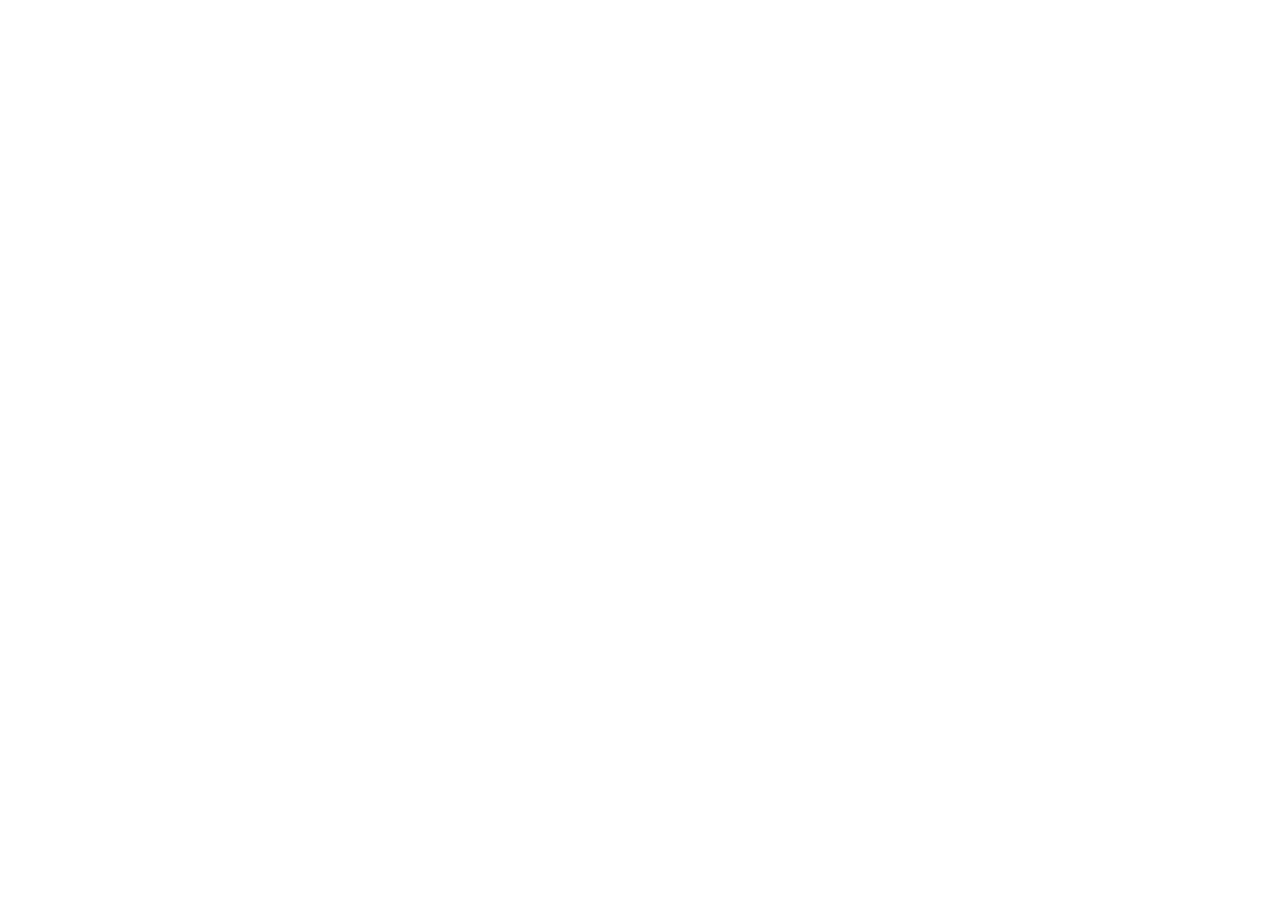
==== public/index.html @ 86432f72 "feat: keep only Original PTY and Live screen, show terminal bottombar only on mobile/tablet" ====
<!DOCTYPE html>
<html lang="uz">
<head>
  <meta charset="UTF-8">
  <meta name="viewport" content="width=device-width, initial-scale=1.0, maximum-scale=1.0, user-scalable=no, viewport-fit=cover">
  <title>MONITOR</title>
  <link rel="icon" type="image/svg+xml" href="./favicon.svg">
  <link rel="apple-touch-icon" href="./favicon.svg">
  <link rel="stylesheet" href="./style.css?v=3.8">
  <link rel="stylesheet" href="./xterm.css">
  <link rel="preconnect" href="https://fonts.googleapis.com">
  <link rel="preconnect" href="https://fonts.gstatic.com" crossorigin>
  <link href="https://fonts.googleapis.com/css2?family=Inter:wght@400;500;600;700&family=JetBrains+Mono:wght@400;500;600;700&display=swap" rel="stylesheet">
  <script src="./video-rtc.js"></script>
  <script src="./xterm.js"></script>
  <script src="./xterm-addon-fit.js"></script>
</head>
<body>

  <!-- 0. SPLASH SCREEN -->
  <div id="splash-view" class="view">
    <div class="splash-container">
      <div class="splash-logo-wrapper">
        <svg xmlns="http://www.w3.org/2000/svg" viewBox="0 0 100 100" class="app-logo splash-logo">
          <circle cx="50" cy="50" r="50" fill="black" />
          <g fill="white">
            <rect x="22" y="26" width="56" height="36" rx="3" ry="3" />
            <rect x="46" y="62" width="8" height="8" />
            <rect x="36" y="70" width="28" height="4" rx="1.5" ry="1.5" />
            <rect x="25" y="29" width="50" height="30" fill="black" rx="1" ry="1" />
          </g>
        </svg>
      </div>
      <h1 class="splash-title">MONITOR</h1>
      <div class="splash-loader">
        <div class="splash-bar"></div>
      </div>
    </div>
  </div>

  <!-- 1. LOGIN -->
  <div id="login-view" class="view hidden">
    <div class="login-container">
      <!-- MONITOR LOGO -->
      <div class="logo-wrapper">
        <svg xmlns="http://www.w3.org/2000/svg" viewBox="0 0 100 100" class="app-logo">
          <circle cx="50" cy="50" r="50" fill="black" />
          <g fill="white">
            <rect x="22" y="26" width="56" height="36" rx="3" ry="3" />
            <rect x="46" y="62" width="8" height="8" />
            <rect x="36" y="70" width="28" height="4" rx="1.5" ry="1.5" />
            <rect x="25" y="29" width="50" height="30" fill="black" rx="1" ry="1" />
          </g>
        </svg>
      </div>

      <div class="card">
        <div class="header">
          <h1>MONITOR</h1>
          <p>Xavfsiz jonli ekran oqimi</p>
        </div>

        <form id="login-form">
          <div id="login-error" class="error-msg hidden"></div>

          <div class="field">
            <input type="text" id="username" placeholder="Foydalanuvchi" required autocomplete="username" autocapitalize="none" autocorrect="off">
          </div>

          <div class="field">
            <input type="password" id="password" placeholder="Parol" required autocomplete="current-password">
          </div>

          <button type="submit" id="submit-btn" class="btn">Kirish</button>
        </form>
      </div>
    </div>
  </div>

  <!-- 2. WELCOME / MODE SELECTION MENU -->
  <div id="welcome-view" class="view hidden">
    <div class="welcome-container">
      <div class="logo-wrapper">
        <svg xmlns="http://www.w3.org/2000/svg" viewBox="0 0 100 100" class="app-logo">
          <circle cx="50" cy="50" r="50" fill="black" />
          <g fill="white">
            <rect x="22" y="26" width="56" height="36" rx="3" ry="3" />
            <rect x="46" y="62" width="8" height="8" />
            <rect x="36" y="70" width="28" height="4" rx="1.5" ry="1.5" />
            <rect x="25" y="29" width="50" height="30" fill="black" rx="1" ry="1" />
          </g>
        </svg>
      </div>

      <div class="welcome-card">
        <div class="welcome-header">
          <div class="welcome-badge">
            <span class="pulse-dot"></span>
            <span>TIZIM TAYYOR</span>
          </div>
          <h1 id="welcome-user">MONITOR</h1>
          <p>Ish rejimini tanlang</p>
          <div id="net-tip" class="net-tip hidden">
            <svg viewBox="0 0 24 24" width="14" height="14" fill="none" stroke="currentColor" stroke-width="2" style="flex-shrink:0"><path d="M5 12.55a11 11 0 0 1 14.08 0"></path><path d="M1.42 9a16 16 0 0 1 21.16 0"></path><path d="M8.53 16.11a6 6 0 0 1 6.95 0"></path><line x1="12" y1="20" x2="12.01" y2="20"></line></svg>
            <span>Wi-Fi tarmog‘idasizmi? 0ms maksimal tezlik: <a id="local-wifi-link" href="#" target="_blank">Lokal Wi-Fi ga o‘tish</a></span>
          </div>
        </div>

        <div class="mode-grid">
          <!-- REJIM 1: JONLI EKRAN -->
          <div id="mode-screen-btn" class="mode-card">
            <div class="mode-icon">
              <svg viewBox="0 0 24 24" width="24" height="24" fill="none" stroke="currentColor" stroke-width="2" stroke-linecap="round" stroke-linejoin="round">
                <rect x="2" y="3" width="20" height="14" rx="2"></rect>
                <line x1="8" y1="21" x2="16" y2="21"></line>
                <line x1="12" y1="17" x2="12" y2="21"></line>
              </svg>
            </div>
            <div class="mode-info">
              <h3>Jonli Ekran (Monitor)</h3>
              <p>Real-time WebRTC video, 2 tomonlama audio va mikrofon</p>
            </div>
            <div class="mode-arrow">
              <svg viewBox="0 0 24 24" width="18" height="18" fill="none" stroke="currentColor" stroke-width="2" stroke-linecap="round" stroke-linejoin="round">
                <polyline points="9 18 15 12 9 6"></polyline>
              </svg>
            </div>
          </div>

          <!-- REJIM 2: ORIGINAL INTERAKTIV TERMINAL -->
          <div id="mode-pty-btn" class="mode-card">
            <div class="mode-icon">
              <svg viewBox="0 0 24 24" width="24" height="24" fill="none" stroke="currentColor" stroke-width="2" stroke-linecap="round" stroke-linejoin="round">
                <polyline points="4 17 10 11 4 5"></polyline>
                <line x1="12" y1="19" x2="20" y2="19"></line>
              </svg>
            </div>
            <div class="mode-info">
              <h3>Shell Terminal (Original)</h3>
              <p>Haqiqiy 1:1 interaktiv PTY terminal (fish, sudo, htop, vim)</p>
            </div>
            <div class="mode-arrow">
              <svg viewBox="0 0 24 24" width="18" height="18" fill="none" stroke="currentColor" stroke-width="2" stroke-linecap="round" stroke-linejoin="round">
                <polyline points="9 18 15 12 9 6"></polyline>
              </svg>
            </div>
          </div>
        </div>

        <button type="button" id="logout-btn" class="logout-link">
          <svg viewBox="0 0 24 24" width="16" height="16" fill="none" stroke="currentColor" stroke-width="2" stroke-linecap="round" stroke-linejoin="round">
            <path d="M9 21H5a2 2 0 0 1-2-2V5a2 2 0 0 1 2-2h4"></path>
            <polyline points="16 17 21 12 16 7"></polyline>
            <line x1="21" y1="12" x2="9" y2="12"></line>
          </svg>
          Tizimdan chiqish
        </button>
      </div>
    </div>
  </div>

  <!-- 3. TAYMER (10 SONIYA) VA PRE-WARM -->
  <div id="countdown-view" class="view hidden">
    <div class="countdown-box">
      <div id="countdown-num" class="timer-display">10</div>
      
      <div class="tip-card">
        <div class="tip-title">
          <svg viewBox="0 0 24 24" width="16" height="16" fill="none" stroke="currentColor" stroke-width="2" stroke-linecap="round" stroke-linejoin="round">
            <path d="M8 3H5a2 2 0 0 0-2 2v3m18 0V5a2 2 0 0 0-2-2h-3m0 18h3a2 2 0 0 0 2-2v-3M3 16v3a2 2 0 0 0 2 2h3"></path>
          </svg>
          <span>TO'LIQ EKRAN REJIMI</span>
        </div>
        <p class="tip-text">
          Hozir ekraningiz avtomatik <strong>to'liq ekran (fullscreen)</strong> bo'ladi.<br>
          Ekranga <strong>2 marta tez bossangiz</strong> fullscreen dan chiqasiz, yana <strong>2 marta tez bossangiz</strong> qayta kirasiz.
        </p>
      </div>

      <div class="bar-track">
        <div id="progress-bar" class="bar-fill"></div>
      </div>
    </div>
  </div>

  <!-- 4. SOF EKRAN -->
  <div id="screen-view" class="view hidden">
    <!-- 4.1 CHROYLI VISUAL SPLASH OVERLAY (ULANGUNCHA CHEKSIZ) -->
    <div id="screen-splash" class="screen-splash">
      <div class="splash-card">
        <!-- ANIMATED RADAR / PULSE SPINNER -->
        <div class="splash-animation">
          <div class="splash-ring ring-1"></div>
          <div class="splash-ring ring-2"></div>
          <div class="splash-ring ring-3"></div>
          <div class="splash-core">
            <svg viewBox="0 0 24 24" width="26" height="26" fill="none" stroke="currentColor" stroke-width="2" stroke-linecap="round" stroke-linejoin="round">
              <rect x="2" y="3" width="20" height="14" rx="2"></rect>
              <line x1="8" y1="21" x2="16" y2="21"></line>
              <line x1="12" y1="17" x2="12" y2="21"></line>
            </svg>
          </div>
        </div>

        <div class="splash-content">
          <div class="splash-badge">
            <span class="splash-dot"></span>
            <span id="splash-status-badge">ULANMOQDA</span>
          </div>
          <h2 class="splash-title">Jonli Ekran Ulanishi</h2>
          <p id="splash-desc" class="splash-desc">Kompyuter bilan xavfsiz apparat oqimi o‘rnatilmoqda...</p>

          <!-- JONLI BOSQICHLAR KO'RSATGICHI -->
          <div class="splash-steps">
            <div id="step-handshake" class="splash-step active">
              <span class="step-indicator"></span>
              <span>1. WebRTC xavfsiz kanali</span>
            </div>
            <div id="step-media" class="splash-step">
              <span class="step-indicator"></span>
              <span>2. Apparat H.264 & Audio</span>
            </div>
            <div id="step-live" class="splash-step">
              <span class="step-indicator"></span>
              <span>3. Jonli efir (0 ms kechikish)</span>
            </div>
          </div>
        </div>

        <!-- ORQAGA QAYTISH TUGMASI -->
        <button id="splash-cancel-btn" type="button" class="splash-cancel-btn">
          <svg viewBox="0 0 24 24" width="14" height="14" fill="none" stroke="currentColor" stroke-width="2">
            <line x1="18" y1="6" x2="6" y2="18"></line>
            <line x1="6" y1="6" x2="18" y2="18"></line>
          </svg>
          Bekor qilish
        </button>
      </div>
    </div>

    <video-rtc id="screen-video"></video-rtc>

    <!-- ZAMONAVIY FLOATING BOTTOM BAR -->
    <div id="screen-bottombar" class="screen-bottombar">
      <!-- 1. DASHBOARD / BOSH MENYU -->
      <button id="bar-dashboard-btn" class="bar-btn" type="button" title="Bosh menyu">
        <svg viewBox="0 0 24 24" width="20" height="20" fill="none" stroke="currentColor" stroke-width="2">
          <rect x="3" y="3" width="7" height="7" rx="1.5"></rect>
          <rect x="14" y="3" width="7" height="7" rx="1.5"></rect>
          <rect x="14" y="14" width="7" height="7" rx="1.5"></rect>
          <rect x="3" y="14" width="7" height="7" rx="1.5"></rect>
        </svg>
      </button>

      <!-- 2. PAUSE / PLAY -->
      <button id="bar-pause-btn" class="bar-btn" type="button" title="Pauza / Davom ettirish">
        <svg id="bar-icon-pause" viewBox="0 0 24 24" width="20" height="20" fill="currentColor">
          <rect x="6" y="4" width="4" height="16" rx="1"></rect>
          <rect x="14" y="4" width="4" height="16" rx="1"></rect>
        </svg>
        <svg id="bar-icon-play" class="hidden" viewBox="0 0 24 24" width="20" height="20" fill="currentColor">
          <polygon points="5 3 19 12 5 21 5 3"></polygon>
        </svg>
      </button>

      <!-- 3. OVOZ (SPEAKER / DINAMIK) -->
      <button id="bar-audio-btn" class="bar-btn" type="button" title="Kompyuter ovozi">
        <svg id="bar-icon-audio-on" class="hidden" viewBox="0 0 24 24" width="20" height="20" fill="none" stroke="currentColor" stroke-width="2">
          <polygon points="11 5 6 9 2 9 2 15 6 15 11 19 11 5"></polygon>
          <path d="M19.07 4.93a10 10 0 0 1 0 14.14M15.54 8.46a5 5 0 0 1 0 7.07"></path>
        </svg>
        <svg id="bar-icon-audio-off" viewBox="0 0 24 24" width="20" height="20" fill="none" stroke="currentColor" stroke-width="2">
          <polygon points="11 5 6 9 2 9 2 15 6 15 11 19 11 5"></polygon>
          <line x1="23" y1="9" x2="17" y2="15"></line>
          <line x1="17" y1="9" x2="23" y2="15"></line>
        </svg>
      </button>

      <!-- 4. GAPIRISH (MIC / TALKBACK) -->
      <button id="bar-mic-btn" class="bar-btn" type="button" title="Kompyuterga gapirish">
        <svg viewBox="0 0 24 24" width="20" height="20" fill="none" stroke="currentColor" stroke-width="2">
          <path d="M12 1a3 3 0 0 0-3 3v8a3 3 0 0 0 6 0V4a3 3 0 0 0-3-3z"></path>
          <path d="M19 10v2a7 7 0 0 1-14 0v-2"></path>
          <line x1="12" y1="19" x2="12" y2="23"></line>
          <line x1="8" y1="23" x2="16" y2="23"></line>
        </svg>
      </button>

      <!-- 5. SHELL TERMINAL -->
      <button id="bar-shell-btn" class="bar-btn" type="button" title="Shell Terminal">
        <svg viewBox="0 0 24 24" width="20" height="20" fill="none" stroke="currentColor" stroke-width="2">
          <polyline points="4 17 10 11 4 5"></polyline>
          <line x1="12" y1="19" x2="20" y2="19"></line>
        </svg>
      </button>

      <!-- 6. TO'LIQ EKRAN (FULLSCREEN) -->
      <button id="bar-fullscreen-btn" class="bar-btn" type="button" title="To'liq ekran">
        <svg viewBox="0 0 24 24" width="20" height="20" fill="none" stroke="currentColor" stroke-width="2">
          <path d="M8 3H5a2 2 0 0 0-2 2v3m18 0V5a2 2 0 0 0-2-2h-3m0 18h3a2 2 0 0 0 2-2v-3M3 16v3a2 2 0 0 0 2 2h3"></path>
        </svg>
      </button>

      <!-- 7. 3-NUQTA (MORE MENU) -->
      <div class="bar-more-wrapper">
        <button id="bar-more-btn" class="bar-btn" type="button" title="Ko'proq">
          <svg viewBox="0 0 24 24" width="20" height="20" fill="none" stroke="currentColor" stroke-width="2">
            <circle cx="12" cy="5" r="1.5"></circle>
            <circle cx="12" cy="12" r="1.5"></circle>
            <circle cx="12" cy="19" r="1.5"></circle>
          </svg>
        </button>

        <!-- MORE DROPUP POPUP -->
        <div id="bar-more-menu" class="bar-more-menu hidden">
          <!-- PICTURE IN PICTURE -->
          <button id="menu-pip-btn" class="menu-item" type="button">
            <svg viewBox="0 0 24 24" width="16" height="16" fill="none" stroke="currentColor" stroke-width="2">
              <rect x="2" y="4" width="20" height="16" rx="2"></rect>
              <rect x="12" y="11" width="8" height="7" rx="1" fill="currentColor"></rect>
            </svg>
            <span>Picture-in-Picture (PiP)</span>
          </button>

          <!-- QAYTA ULANISH (RECONNECT) -->
          <button id="menu-reconnect-btn" class="menu-item" type="button">
            <svg viewBox="0 0 24 24" width="16" height="16" fill="none" stroke="currentColor" stroke-width="2">
              <path d="M23 4v6h-6"></path>
              <path d="M1 20v-6h6"></path>
              <path d="M3.51 9a9 9 0 0 1 14.85-3.36L23 10M1 14l4.64 4.36A9 9 0 0 0 20.49 15"></path>
            </svg>
            <span>Qayta ulanish (Reconnect)</span>
          </button>

          <!-- SIFAT VA FPS HOLATI -->
          <div class="menu-divider"></div>
          <div class="menu-info-badge">
            <span class="pulse-dot"></span>
            <span>30 FPS • H.264 • 3.5 Mbps</span>
          </div>
          <div class="menu-divider"></div>

          <!-- TIZIMDAN CHIQISH -->
          <button id="menu-logout-btn" class="menu-item danger" type="button">
            <svg viewBox="0 0 24 24" width="16" height="16" fill="none" stroke="currentColor" stroke-width="2">
              <path d="M9 21H5a2 2 0 0 1-2-2V5a2 2 0 0 1 2-2h4"></path>
              <polyline points="16 17 21 12 16 7"></polyline>
              <line x1="21" y1="12" x2="9" y2="12"></line>
            </svg>
            <span>Tizimdan chiqish</span>
          </button>
        </div>
      </div>
    </div>
  </div>

  <!-- 5. SHELL TERMINAL VIEW -->
  <div id="shell-view" class="view hidden">
    <div class="shell-header">
      <div class="shell-title">
        <span class="shell-dot"></span>
        <span id="shell-cwd-text">~</span>
      </div>
      <div class="shell-actions">
        <button id="shell-to-screen-btn" class="shell-action-btn" type="button" title="Jonli ekran">
          <svg viewBox="0 0 24 24" width="14" height="14" fill="none" stroke="currentColor" stroke-width="2" stroke-linecap="round" stroke-linejoin="round">
            <rect x="2" y="3" width="20" height="14" rx="2"></rect>
            <line x1="8" y1="21" x2="16" y2="21"></line>
            <line x1="12" y1="17" x2="12" y2="21"></line>
          </svg>
          <span>Ekran</span>
        </button>
        <button id="shell-to-menu-btn" class="shell-action-btn" type="button" title="Bosh menyu">
          <svg viewBox="0 0 24 24" width="14" height="14" fill="none" stroke="currentColor" stroke-width="2" stroke-linecap="round" stroke-linejoin="round">
            <rect x="3" y="3" width="7" height="7" rx="1.5"></rect>
            <rect x="14" y="3" width="7" height="7" rx="1.5"></rect>
            <rect x="14" y="14" width="7" height="7" rx="1.5"></rect>
            <rect x="3" y="14" width="7" height="7" rx="1.5"></rect>
          </svg>
          <span>Menyu</span>
        </button>
        <button id="shell-logout-btn" class="shell-action-btn danger" type="button" title="Chiqish">
          <svg viewBox="0 0 24 24" width="14" height="14" fill="none" stroke="currentColor" stroke-width="2" stroke-linecap="round" stroke-linejoin="round">
            <path d="M9 21H5a2 2 0 0 1-2-2V5a2 2 0 0 1 2-2h4"></path>
            <polyline points="16 17 21 12 16 7"></polyline>
            <line x1="21" y1="12" x2="9" y2="12"></line>
          </svg>
          <span>Chiqish</span>
        </button>
      </div>
    </div>

    <div id="terminal-screen" class="terminal-screen">
      <div id="terminal-history" class="terminal-history"></div>
      <div class="terminal-active-line">
        <span class="prompt-tag">[I]</span>
        <span class="prompt-arrow">&gt;</span>
        <div class="terminal-input-wrap">
          <div class="terminal-ghost" aria-hidden="true">
            <span id="ghost-hidden" class="ghost-hidden"></span>
            <span id="ghost-suggestion" class="ghost-suggestion"></span>
          </div>
          <input type="text" id="terminal-input" class="terminal-input" autocomplete="off" autocorrect="off" autocapitalize="none" spellcheck="false">
        </div>
      </div>
    </div>
  </div>

  <!-- 6. SHELL TERMINAL (ORIGINAL 1:1 PTY) VIEW -->
  <div id="pty-view" class="view hidden">
    <div class="shell-header">
      <div class="shell-title">
        <span class="shell-dot pulse-dot"></span>
        <span class="pty-tag">ORIGINAL TERMINAL (PTY)</span>
        <span id="pty-status-text" class="pty-status">Ulanmoqda...</span>
      </div>
      <div class="shell-actions">
        <button id="pty-to-screen-btn" class="shell-action-btn" type="button" title="Jonli ekran">
          <svg viewBox="0 0 24 24" width="14" height="14" fill="none" stroke="currentColor" stroke-width="2" stroke-linecap="round" stroke-linejoin="round">
            <rect x="2" y="3" width="20" height="14" rx="2"></rect>
            <line x1="8" y1="21" x2="16" y2="21"></line>
            <line x1="12" y1="17" x2="12" y2="21"></line>
          </svg>
          <span>Ekran</span>
        </button>
        <button id="pty-to-menu-btn" class="shell-action-btn" type="button" title="Bosh menyu">
          <svg viewBox="0 0 24 24" width="14" height="14" fill="none" stroke="currentColor" stroke-width="2" stroke-linecap="round" stroke-linejoin="round">
            <rect x="3" y="3" width="7" height="7" rx="1.5"></rect>
            <rect x="14" y="3" width="7" height="7" rx="1.5"></rect>
            <rect x="14" y="14" width="7" height="7" rx="1.5"></rect>
            <rect x="3" y="14" width="7" height="7" rx="1.5"></rect>
          </svg>
          <span>Menyu</span>
        </button>
        <button id="pty-reconnect-btn" class="shell-action-btn" type="button" title="Qayta ulash">
          <svg viewBox="0 0 24 24" width="14" height="14" fill="none" stroke="currentColor" stroke-width="2" stroke-linecap="round" stroke-linejoin="round">
            <polyline points="23 4 23 10 17 10"></polyline>
            <path d="M20.49 15a9 9 0 1 1-2.12-9.36L23 10"></path>
          </svg>
          <span>Qayta ulash</span>
        </button>
        <button id="pty-logout-btn" class="shell-action-btn danger" type="button" title="Chiqish">
          <svg viewBox="0 0 24 24" width="14" height="14" fill="none" stroke="currentColor" stroke-width="2" stroke-linecap="round" stroke-linejoin="round">
            <path d="M9 21H5a2 2 0 0 1-2-2V5a2 2 0 0 1 2-2h4"></path>
            <polyline points="16 17 21 12 16 7"></polyline>
            <line x1="21" y1="12" x2="9" y2="12"></line>
          </svg>
          <span>Chiqish</span>
        </button>
      </div>
    </div>

    <!-- PTY XTERM CONTAINER -->
    <div id="pty-terminal-wrapper" class="pty-terminal-wrapper">
      <div id="pty-terminal-container" class="pty-terminal-container"></div>
    </div>

    <!-- MOBIL YORDAMCHI TUGMALAR (ESC, TAB, CTRL, ARROWS, SUDO) -->
    <div id="pty-virtual-keys" class="pty-virtual-keys">
      <button type="button" class="pty-key-btn" data-code="esc">ESC</button>
      <button type="button" class="pty-key-btn" data-code="tab">TAB</button>
      <button type="button" class="pty-key-btn" data-code="ctrl_c">CTRL+C</button>
      <button type="button" class="pty-key-btn" data-code="ctrl_d">CTRL+D</button>
      <button type="button" class="pty-key-btn" data-code="up">▲</button>
      <button type="button" class="pty-key-btn" data-code="down">▼</button>
      <button type="button" class="pty-key-btn" data-code="left">◀</button>
      <button type="button" class="pty-key-btn" data-code="right">▶</button>
      <button type="button" class="pty-key-btn" data-code="sudo">sudo</button>
      <button type="button" class="pty-key-btn" data-code="enter">ENTER</button>
    </div>
  </div>

  <script src="./app.js?v=3.8"></script>
</body>
</html>
---- public/style.css ----
/* ==============================================================================
   MONITOR — Ultra Dark Developer Style (Minimalist / Clean / Pitch Black)
   ============================================================================== */

@import url('https://fonts.googleapis.com/css2?family=Inter:wght@400;500;600;700&family=JetBrains+Mono:wght@400;500;600;700&display=swap');

:root {
  --bg-black: #000000;
  --bg-card: #080808;
  --bg-card-hover: #101010;
  --bg-input: #040404;
  --bg-panel: #060606;
  
  --border-subtle: #161616;
  --border-card: #1c1c1c;
  --border-hover: #333333;
  --border-focus: #00ff66;
  
  --text-main: #f0f0f0;
  --text-muted: #737373;
  --text-dim: #454545;
  
  --accent-green: #00ff66;
  --accent-green-dim: rgba(0, 255, 102, 0.12);
  --accent-red: #ff4d4d;
  --accent-red-dim: rgba(255, 77, 77, 0.12);
  
  --font-sans: 'Inter', -apple-system, BlinkMacSystemFont, "Segoe UI", Roboto, sans-serif;
  --font-mono: 'JetBrains Mono', ui-monospace, SFMono-Regular, Menlo, Consolas, monospace;
}

* {
  box-sizing: border-box;
  margin: 0;
  padding: 0;
  -webkit-tap-highlight-color: transparent;
}

::selection {
  background: var(--accent-green);
  color: #000000;
}

html, body {
  width: 100%;
  height: 100%;
  background: var(--bg-black);
  color: var(--text-main);
  font-family: var(--font-sans);
  overflow: hidden;
}

/* Custom Dev Scrollbar */
::-webkit-scrollbar {
  width: 5px;
  height: 5px;
}
::-webkit-scrollbar-track {
  background: var(--bg-black);
}
::-webkit-scrollbar-thumb {
  background: #202020;
  border-radius: 2px;
}
::-webkit-scrollbar-thumb:hover {
  background: #333333;
}

/* Views */
.view {
  position: fixed;
  inset: 0;
  width: 100vw;
  height: 100vh;
  display: flex;
  align-items: center;
  justify-content: center;
  background: var(--bg-black);
  z-index: 10;
}

.hidden {
  display: none !important;
}

/* ================= 0. SPLASH SCREEN ================= */
.splash-container {
  display: flex;
  flex-direction: column;
  align-items: center;
  justify-content: center;
  gap: 18px;
  animation: splashFadeIn 0.3s ease-out;
}

.splash-logo-wrapper {
  display: flex;
  justify-content: center;
  align-items: center;
  position: relative;
}

.splash-logo {
  width: 80px;
  height: 80px;
  animation: splashPulse 2s ease-in-out infinite;
  filter: drop-shadow(0 0 12px rgba(0, 255, 102, 0.2));
}

.splash-title {
  font-family: var(--font-mono);
  font-size: 18px;
  font-weight: 700;
  letter-spacing: 3px;
  color: var(--text-main);
}

.splash-loader {
  width: 120px;
  height: 2px;
  background: #141414;
  border-radius: 2px;
  overflow: hidden;
  position: relative;
}

.splash-bar {
  width: 40%;
  height: 100%;
  background: var(--accent-green);
  border-radius: 2px;
  box-shadow: 0 0 8px var(--accent-green);
  animation: splashSlide 1.2s cubic-bezier(0.4, 0, 0.2, 1) infinite;
}

@keyframes splashPulse {
  0%, 100% {
    transform: scale(1);
    opacity: 0.9;
  }
  50% {
    transform: scale(1.04);
    opacity: 1;
    filter: drop-shadow(0 0 18px rgba(0, 255, 102, 0.4));
  }
}

@keyframes splashSlide {
  0% { transform: translateX(-100%); }
  100% { transform: translateX(300%); }
}

@keyframes splashFadeIn {
  from { opacity: 0; transform: scale(0.98); }
  to { opacity: 1; transform: scale(1); }
}

/* ================= 1. LOGIN SCREEN ================= */
.login-container {
  width: 100%;
  max-width: 360px;
  padding: 24px 20px;
  display: flex;
  flex-direction: column;
  align-items: center;
}

.logo-wrapper {
  margin-bottom: 20px;
  display: flex;
  justify-content: center;
  align-items: center;
}

.app-logo {
  width: 72px;
  height: 72px;
  display: block;
}

.card {
  width: 100%;
  background: var(--bg-card);
  border: 1px solid var(--border-card);
  border-radius: 8px;
  padding: 24px;
}

.header {
  margin-bottom: 20px;
  text-align: left;
}

.header h1 {
  font-family: var(--font-mono);
  font-size: 18px;
  font-weight: 700;
  letter-spacing: 1px;
  color: var(--text-main);
}

.header p {
  font-family: var(--font-mono);
  font-size: 11px;
  color: var(--text-muted);
  margin-top: 6px;
  letter-spacing: 0.2px;
}

.error-msg {
  padding: 8px 12px;
  margin-bottom: 14px;
  background: var(--accent-red-dim);
  border: 1px solid rgba(255, 77, 77, 0.3);
  color: var(--accent-red);
  font-family: var(--font-mono);
  font-size: 11px;
  line-height: 1.4;
  border-radius: 4px;
}

.field {
  margin-bottom: 12px;
}

.field input {
  width: 100%;
  height: 40px;
  padding: 0 12px;
  background: var(--bg-input);
  border: 1px solid var(--border-subtle);
  border-radius: 6px;
  color: var(--text-main);
  font-family: var(--font-mono);
  font-size: 13px;
  outline: none;
  transition: border-color 0.15s ease, box-shadow 0.15s ease;
}

.field input:focus {
  border-color: var(--accent-green);
  box-shadow: 0 0 0 1px rgba(0, 255, 102, 0.25);
}

.field input::placeholder {
  color: var(--text-dim);
  font-family: var(--font-mono);
  font-size: 12px;
}

.btn {
  width: 100%;
  height: 40px;
  margin-top: 8px;
  background: #141414;
  color: var(--text-main);
  border: 1px solid var(--border-card);
  border-radius: 6px;
  font-family: var(--font-mono);
  font-size: 12px;
  font-weight: 600;
  letter-spacing: 1px;
  cursor: pointer;
  transition: all 0.15s ease;
}

.btn:hover {
  background: var(--accent-green);
  color: #000000;
  border-color: var(--accent-green);
  box-shadow: 0 0 14px rgba(0, 255, 102, 0.3);
}

.btn:active {
  transform: scale(0.99);
}

.btn:disabled {
  opacity: 0.3;
  cursor: not-allowed;
}

/* ================= 2. WELCOME / MODE SELECTION MENU ================= */
.welcome-container {
  width: 100%;
  max-width: 440px;
  padding: 20px;
}

.welcome-card {
  background: var(--bg-card);
  border: 1px solid var(--border-card);
  border-radius: 8px;
  padding: 24px 20px;
}

.welcome-header {
  text-align: left;
  margin-bottom: 20px;
  border-bottom: 1px solid var(--border-subtle);
  padding-bottom: 16px;
}

.welcome-badge {
  display: inline-flex;
  align-items: center;
  gap: 6px;
  padding: 3px 8px;
  border-radius: 4px;
  background: var(--accent-green-dim);
  border: 1px solid rgba(0, 255, 102, 0.25);
  color: var(--accent-green);
  font-family: var(--font-mono);
  font-size: 10px;
  font-weight: 600;
  letter-spacing: 0.5px;
  margin-bottom: 10px;
}

.pulse-dot {
  width: 6px;
  height: 6px;
  border-radius: 50%;
  background: var(--accent-green);
  box-shadow: 0 0 6px var(--accent-green);
  flex-shrink: 0;
}

.welcome-header h1 {
  font-family: var(--font-mono);
  font-size: 18px;
  font-weight: 700;
  color: var(--text-main);
  letter-spacing: -0.3px;
  display: flex;
  align-items: center;
  gap: 6px;
}

.welcome-header h1::before {
  content: ">";
  color: var(--accent-green);
}

.welcome-header p {
  font-family: var(--font-mono);
  font-size: 11px;
  color: var(--text-muted);
  margin-top: 4px;
}

.net-tip {
  display: flex;
  align-items: center;
  gap: 8px;
  margin-top: 10px;
  padding: 8px 12px;
  border-radius: 6px;
  background: rgba(0, 255, 102, 0.06);
  border: 1px solid rgba(0, 255, 102, 0.22);
  color: var(--text-secondary);
  font-family: var(--font-mono);
  font-size: 11px;
  line-height: 1.4;
}

.net-tip a {
  color: var(--accent-green);
  text-decoration: underline;
  font-weight: 600;
}

.mode-grid {
  display: flex;
  flex-direction: column;
  gap: 10px;
  margin-bottom: 18px;
}

.mode-card {
  display: flex;
  align-items: center;
  gap: 14px;
  background: var(--bg-panel);
  border: 1px solid var(--border-subtle);
  border-radius: 6px;
  padding: 14px 16px;
  cursor: pointer;
  transition: border-color 0.15s ease, background 0.15s ease;
}

.mode-card:hover {
  background: var(--bg-card-hover);
  border-color: var(--border-hover);
}

.mode-card:hover .mode-icon {
  color: var(--accent-green);
  border-color: rgba(0, 255, 102, 0.3);
}

.mode-card:active {
  border-color: var(--accent-green);
}

.mode-icon {
  width: 38px;
  height: 38px;
  border-radius: 6px;
  background: var(--bg-input);
  border: 1px solid var(--border-subtle);
  display: flex;
  align-items: center;
  justify-content: center;
  color: var(--text-muted);
  flex-shrink: 0;
  transition: all 0.15s ease;
}

.mode-info {
  flex: 1;
}

.mode-info h3 {
  font-family: var(--font-mono);
  font-size: 13px;
  font-weight: 600;
  color: var(--text-main);
  margin-bottom: 3px;
}

.mode-info p {
  font-size: 11px;
  color: var(--text-muted);
  line-height: 1.35;
}

.mode-arrow {
  color: var(--text-dim);
  display: flex;
  align-items: center;
  justify-content: center;
  transition: color 0.15s ease, transform 0.15s ease;
}

.mode-card:hover .mode-arrow {
  color: var(--accent-green);
  transform: translateX(3px);
}

.logout-link {
  display: flex;
  align-items: center;
  justify-content: center;
  gap: 8px;
  width: 100%;
  padding: 10px;
  background: transparent;
  color: var(--text-muted);
  border: 1px solid var(--border-subtle);
  border-radius: 6px;
  font-family: var(--font-mono);
  font-size: 11px;
  font-weight: 500;
  cursor: pointer;
  transition: all 0.15s ease;
}

.logout-link:hover {
  background: var(--accent-red-dim);
  color: var(--accent-red);
  border-color: rgba(255, 77, 77, 0.3);
}

/* ================= 3. TAYMER & TIPS ================= */
.countdown-box {
  width: 100%;
  max-width: 360px;
  padding: 24px 20px;
  text-align: center;
}

.timer-display {
  font-family: var(--font-mono);
  font-size: 72px;
  font-weight: 700;
  line-height: 1;
  color: var(--accent-green);
  text-shadow: 0 0 24px rgba(0, 255, 102, 0.3);
  margin-bottom: 20px;
  font-variant-numeric: tabular-nums;
  letter-spacing: -2px;
}

.tip-card {
  background: var(--bg-card);
  border: 1px solid var(--border-card);
  border-radius: 6px;
  padding: 16px;
  margin-bottom: 20px;
  text-align: left;
}

.tip-title {
  display: flex;
  align-items: center;
  gap: 8px;
  font-family: var(--font-mono);
  font-size: 10px;
  font-weight: 700;
  letter-spacing: 1px;
  color: var(--accent-green);
  margin-bottom: 8px;
}

.tip-text {
  font-size: 12px;
  color: var(--text-muted);
  line-height: 1.5;
}

.tip-text strong {
  color: var(--text-main);
}

.bar-track {
  width: 100%;
  height: 2px;
  background: var(--border-subtle);
  overflow: hidden;
  border-radius: 2px;
}

.bar-fill {
  width: 100%;
  height: 100%;
  background: var(--accent-green);
  box-shadow: 0 0 6px var(--accent-green);
  transition: width 1s linear;
}

/* ================= 4. SOF EKRAN ================= */
#screen-view {
  background: var(--bg-black);
  cursor: default;
  z-index: 5;
}

video-rtc,
#screen-video,
#screen-video video {
  width: 100vw;
  height: 100vh;
  object-fit: contain;
  background: var(--bg-black);
  display: block;
  border: none;
  outline: none;
}

/* ================= 6. DEV STYLE FLOATING BOTTOM BAR ================= */
.screen-bottombar {
  position: fixed;
  bottom: 20px;
  left: 50%;
  transform: translateX(-50%) translateY(0);
  display: flex;
  align-items: center;
  gap: 6px;
  padding: 6px 10px;
  background: rgba(8, 8, 8, 0.88);
  backdrop-filter: blur(20px);
  -webkit-backdrop-filter: blur(20px);
  border: 1px solid var(--border-card);
  border-radius: 8px;
  box-shadow: 0 12px 36px rgba(0, 0, 0, 0.8), 0 0 0 1px rgba(255, 255, 255, 0.03);
  z-index: 1000;
  transition: transform 0.22s cubic-bezier(0.16, 1, 0.3, 1), opacity 0.22s ease;
}

.screen-bottombar.hidden-bar {
  transform: translateX(-50%) translateY(80px);
  opacity: 0;
  pointer-events: none;
}

.bar-btn {
  width: 38px;
  height: 38px;
  border-radius: 6px;
  display: flex;
  align-items: center;
  justify-content: center;
  background: transparent;
  border: 1px solid transparent;
  color: var(--text-muted);
  cursor: pointer;
  transition: all 0.15s ease;
  flex-shrink: 0;
  position: relative;
  outline: none;
}

.bar-btn:hover {
  background: #141414;
  color: var(--text-main);
  border-color: var(--border-subtle);
}

.bar-btn:active {
  transform: scale(0.95);
}

.bar-btn.active {
  background: #1a1a1a;
  color: var(--accent-green);
  border-color: var(--accent-green);
}

#bar-mic-btn.active {
  background: var(--accent-red-dim);
  color: var(--accent-red);
  border-color: var(--accent-red);
  animation: pulseMic 1.5s infinite;
}

#bar-pause-btn.active {
  background: rgba(234, 179, 8, 0.15);
  color: #eab308;
  border-color: rgba(234, 179, 8, 0.4);
}

@keyframes pulseMic {
  0% { box-shadow: 0 0 0 0 rgba(255, 77, 77, 0.5); }
  70% { box-shadow: 0 0 0 8px rgba(255, 77, 77, 0); }
  100% { box-shadow: 0 0 0 0 rgba(255, 77, 77, 0); }
}

/* 3-Dots More Menu */
.bar-more-wrapper {
  position: relative;
  display: flex;
  align-items: center;
  justify-content: center;
}

.bar-more-menu {
  position: absolute;
  bottom: 50px;
  right: 0;
  min-width: 230px;
  background: var(--bg-card);
  backdrop-filter: blur(24px);
  -webkit-backdrop-filter: blur(24px);
  border: 1px solid var(--border-card);
  border-radius: 6px;
  padding: 4px;
  box-shadow: 0 16px 40px rgba(0, 0, 0, 0.85);
  display: flex;
  flex-direction: column;
  gap: 2px;
  z-index: 1001;
  animation: menuFadeIn 0.14s ease-out;
}

@keyframes menuFadeIn {
  from {
    opacity: 0;
    transform: translateY(6px);
  }
  to {
    opacity: 1;
    transform: translateY(0);
  }
}

.menu-item {
  display: flex;
  align-items: center;
  gap: 10px;
  padding: 8px 10px;
  background: transparent;
  border: none;
  border-radius: 4px;
  color: var(--text-main);
  font-family: var(--font-mono);
  font-size: 11px;
  font-weight: 500;
  cursor: pointer;
  width: 100%;
  text-align: left;
  transition: background 0.12s ease;
}

.menu-item:hover {
  background: #141414;
  color: #ffffff;
}

.menu-item:active {
  transform: scale(0.99);
}

.menu-item.danger {
  color: var(--accent-red);
}

.menu-item.danger:hover {
  background: var(--accent-red-dim);
}

.menu-divider {
  height: 1px;
  background: var(--border-subtle);
  margin: 3px 4px;
}

.menu-info-badge {
  display: flex;
  align-items: center;
  gap: 8px;
  padding: 6px 10px;
  font-size: 10px;
  color: var(--text-muted);
  font-family: var(--font-mono);
}

/* ================= 7. SHELL TERMINAL VIEW ================= */
#shell-view {
  background: var(--bg-black);
  flex-direction: column;
  justify-content: flex-start;
  align-items: stretch;
  padding: 0;
}

.shell-header {
  height: 42px;
  background: var(--bg-panel);
  border-bottom: 1px solid var(--border-subtle);
  display: flex;
  align-items: center;
  justify-content: space-between;
  padding: 0 16px;
}

.shell-title {
  display: flex;
  align-items: center;
  gap: 8px;
  font-family: var(--font-mono);
  font-size: 12px;
  color: var(--text-muted);
}

.shell-dot {
  width: 7px;
  height: 7px;
  border-radius: 50%;
  background: var(--accent-green);
  box-shadow: 0 0 6px var(--accent-green);
}

.shell-actions {
  display: flex;
  align-items: center;
  gap: 6px;
}

.shell-action-btn {
  background: #101010;
  border: 1px solid var(--border-subtle);
  border-radius: 4px;
  color: var(--text-muted);
  padding: 5px 10px;
  font-family: var(--font-mono);
  font-size: 11px;
  font-weight: 500;
  cursor: pointer;
  display: inline-flex;
  align-items: center;
  gap: 5px;
  transition: all 0.12s ease;
}

.shell-action-btn:hover {
  background: #181818;
  color: var(--text-main);
  border-color: var(--border-hover);
}

.shell-action-btn.danger {
  color: var(--accent-red);
}

.shell-action-btn.danger:hover {
  background: var(--accent-red-dim);
  border-color: rgba(255, 77, 77, 0.4);
}

.terminal-screen {
  flex: 1;
  background: var(--bg-black);
  padding: 16px 20px;
  overflow-y: auto;
  font-family: var(--font-mono);
  font-size: 13px;
  line-height: 1.6;
  cursor: text;
}

.terminal-history {
  display: flex;
  flex-direction: column;
  gap: 8px;
}

.term-entry {
  display: flex;
  flex-direction: column;
  gap: 2px;
}

.term-cmd-line {
  display: flex;
  align-items: baseline;
  word-break: break-all;
}

.prompt-tag {
  color: var(--accent-green);
  font-weight: 700;
  margin-right: 4px;
}

.prompt-arrow {
  color: var(--text-dim);
  margin-right: 8px;
}

.term-cmd-text {
  color: var(--text-main);
  font-weight: 500;
}

.term-output {
  white-space: pre-wrap;
  word-break: break-all;
  color: #bfbfbf;
  margin-bottom: 4px;
  font-family: inherit;
  line-height: 1.5;
}

.term-output.error {
  color: var(--accent-red);
}

.terminal-active-line {
  display: flex;
  align-items: center;
  margin-top: 4px;
}

.terminal-active-line.running .prompt-tag,
.terminal-active-line.running .prompt-arrow {
  display: none !important;
}

.terminal-input-wrap {
  position: relative;
  flex: 1;
  display: flex;
  align-items: center;
  min-width: 0;
}

.terminal-ghost {
  position: absolute;
  left: 0;
  top: 0;
  width: 100%;
  height: 100%;
  display: flex;
  align-items: center;
  pointer-events: none;
  font-family: inherit;
  font-size: 13px;
  line-height: inherit;
  white-space: pre;
  overflow: hidden;
  z-index: 1;
}

.ghost-hidden {
  visibility: hidden;
  white-space: pre;
  font-family: inherit;
  font-size: 13px;
}

.ghost-suggestion {
  color: #555555;
  white-space: pre;
  font-family: inherit;
  font-size: 13px;
  font-weight: 400;
  opacity: 0.85;
}

.terminal-input {
  position: relative;
  z-index: 2;
  width: 100%;
  background: transparent;
  border: none;
  outline: none;
  color: var(--text-main);
  font-family: inherit;
  font-size: 13px;
  padding: 0;
  margin: 0;
  caret-color: var(--accent-green);
}

/* ================= 8. RESPONSIVE DESIGN (MOBILE / TABLET / DESKTOP) ================= */
@media (max-width: 640px) {
  .screen-bottombar {
    bottom: max(12px, env(safe-area-inset-bottom, 12px));
    padding: 5px 6px;
    gap: 3px;
    max-width: calc(100vw - 16px);
  }

  .bar-btn {
    width: 36px;
    height: 36px;
  }

  .bar-btn svg {
    width: 17px;
    height: 17px;
  }

  .bar-more-menu {
    bottom: 48px;
    right: 0;
    min-width: 200px;
  }

  .welcome-container {
    padding: 14px;
  }

  .welcome-card {
    padding: 20px 14px;
  }

  .mode-card {
    padding: 12px;
    gap: 12px;
  }

  .mode-icon {
    width: 34px;
    height: 34px;
  }

  .mode-icon svg {
    width: 18px;
    height: 18px;
  }

  .mode-info h3 {
    font-size: 12px;
  }

  .mode-info p {
    font-size: 10px;
  }

  .shell-header {
    height: 44px;
    padding: 0 10px;
  }

  .shell-action-btn {
    padding: 4px 7px;
    font-size: 10px;
    gap: 3px;
  }

  .terminal-screen {
    padding: 12px 14px;
    font-size: 12px;
  }
}

@media (min-width: 641px) and (max-width: 1024px) {
  .screen-bottombar {
    bottom: 18px;
    gap: 6px;
    padding: 6px 10px;
  }

  .welcome-container {
    max-width: 420px;
  }

  .terminal-screen {
    padding: 16px 20px;
    font-size: 13px;
  }
}

@media (min-width: 1025px) {
  .screen-bottombar {
    bottom: 24px;
    padding: 6px 12px;
    gap: 8px;
  }

  .bar-btn {
    width: 40px;
    height: 40px;
  }
}

/* ================= 8. ORIGINAL PTY TERMINAL VIEW ================= */
#pty-view {
  background: #000000;
  flex-direction: column;
  justify-content: flex-start;
  align-items: stretch;
  padding: 0;
  width: 100vw;
  height: 100vh;
  height: 100dvh;
  overflow: hidden;
}

.pty-tag {
  color: var(--accent-green);
  font-weight: 600;
  letter-spacing: 0.5px;
}

.pty-status {
  font-size: 11px;
  color: var(--text-muted);
  margin-left: 6px;
}

.pty-terminal-wrapper {
  flex: 1 1 0;
  min-height: 0;
  width: 100%;
  position: relative;
  background: #000000;
  overflow: hidden;
  padding: 6px 8px;
}

.pty-terminal-container {
  width: 100%;
  height: 100%;
  position: relative;
}

.pty-terminal-container .xterm {
  height: 100%;
  padding: 0;
}

.pty-terminal-container .xterm-viewport {
  background-color: #000000 !important;
}

/* Mobil va planshetlarda virtual tugmalar (bottombar) ko'rsatiladi */
.pty-virtual-keys {
  height: 38px;
  min-height: 38px;
  background: #0c0c0c;
  border-top: 1px solid var(--border-subtle);
  display: flex;
  align-items: center;
  gap: 6px;
  padding: 0 8px;
  overflow-x: auto;
  white-space: nowrap;
  -webkit-overflow-scrolling: touch;
  z-index: 10;
  flex-shrink: 0;
}

/* Desktop kompyuterlarda virtual bottombar ko'rsatilmaydi */
@media (min-width: 1025px) {
  .pty-virtual-keys {
    display: none !important;
  }
}
@media (hover: none) and (pointer: coarse) {
  .pty-virtual-keys {
    display: flex !important;
  }
}

.pty-key-btn {
  background: #161616;
  border: 1px solid var(--border-subtle);
  border-radius: 4px;
  color: var(--text-main);
  padding: 5px 9px;
  font-family: var(--font-mono);
  font-size: 11px;
  font-weight: 600;
  cursor: pointer;
  flex-shrink: 0;
  user-select: none;
  touch-action: manipulation;
  transition: all 0.12s ease;
}

.pty-key-btn:active {
  background: var(--accent-green);
  color: #000000;
  border-color: var(--accent-green);
}

/* ================= 17. CHROYLI VISUAL SPLASH SCREEN ================= */
.screen-splash {
  position: absolute;
  inset: 0;
  z-index: 50;
  background: rgba(0, 0, 0, 0.94);
  backdrop-filter: blur(24px);
  -webkit-backdrop-filter: blur(24px);
  display: flex;
  align-items: center;
  justify-content: center;
  padding: 20px;
  transition: opacity 0.45s cubic-bezier(0.16, 1, 0.3, 1), visibility 0.45s;
  opacity: 1;
  visibility: visible;
}

.screen-splash.fade-out {
  opacity: 0;
  visibility: hidden;
  pointer-events: none;
}

.splash-card {
  width: 100%;
  max-width: 380px;
  background: rgba(14, 14, 14, 0.92);
  border: 1px solid rgba(255, 255, 255, 0.08);
  border-radius: 16px;
  padding: 32px 24px;
  display: flex;
  flex-direction: column;
  align-items: center;
  text-align: center;
  box-shadow: 0 24px 64px rgba(0, 0, 0, 0.8), 0 0 32px rgba(0, 255, 102, 0.05);
}

.splash-animation {
  position: relative;
  width: 90px;
  height: 90px;
  display: flex;
  align-items: center;
  justify-content: center;
  margin-bottom: 24px;
}

.splash-ring {
  position: absolute;
  border-radius: 50%;
  border: 1.5px solid var(--accent-green);
  opacity: 0;
  animation: splashRadar 2.4s cubic-bezier(0.215, 0.61, 0.355, 1) infinite;
}

.splash-ring.ring-1 {
  width: 100%;
  height: 100%;
  animation-delay: 0s;
}

.splash-ring.ring-2 {
  width: 100%;
  height: 100%;
  animation-delay: 0.8s;
}

.splash-ring.ring-3 {
  width: 100%;
  height: 100%;
  animation-delay: 1.6s;
}

@keyframes splashRadar {
  0% {
    transform: scale(0.4);
    opacity: 0.85;
  }
  50% {
    opacity: 0.35;
  }
  100% {
    transform: scale(1.45);
    opacity: 0;
  }
}

.splash-core {
  position: relative;
  width: 52px;
  height: 52px;
  border-radius: 50%;
  background: #111111;
  border: 1px solid rgba(0, 255, 102, 0.35);
  display: flex;
  align-items: center;
  justify-content: center;
  color: var(--accent-green);
  box-shadow: 0 0 20px rgba(0, 255, 102, 0.2);
  z-index: 2;
  animation: splashPulseCore 2s ease-in-out infinite;
}

@keyframes splashPulseCore {
  0%, 100% {
    box-shadow: 0 0 16px rgba(0, 255, 102, 0.2);
    border-color: rgba(0, 255, 102, 0.35);
  }
  50% {
    box-shadow: 0 0 28px rgba(0, 255, 102, 0.45);
    border-color: var(--accent-green);
  }
}

.splash-badge {
  display: inline-flex;
  align-items: center;
  gap: 6px;
  padding: 4px 10px;
  border-radius: 20px;
  background: rgba(0, 255, 102, 0.08);
  border: 1px solid rgba(0, 255, 102, 0.25);
  color: var(--accent-green);
  font-family: var(--font-mono);
  font-size: 11px;
  font-weight: 600;
  letter-spacing: 0.5px;
  margin-bottom: 12px;
}

.splash-dot {
  width: 6px;
  height: 6px;
  border-radius: 50%;
  background: var(--accent-green);
  box-shadow: 0 0 6px var(--accent-green);
  animation: splashBlink 1.2s ease-in-out infinite;
}

@keyframes splashBlink {
  0%, 100% { opacity: 1; }
  50% { opacity: 0.25; }
}

.splash-title {
  font-size: 18px;
  font-weight: 700;
  color: var(--text-main);
  margin-bottom: 6px;
  letter-spacing: -0.3px;
}

.splash-desc {
  font-size: 13px;
  color: var(--text-secondary);
  margin-bottom: 20px;
  line-height: 1.45;
  min-height: 38px;
}

.splash-steps {
  width: 100%;
  background: rgba(0, 0, 0, 0.45);
  border: 1px solid var(--border-subtle);
  border-radius: 10px;
  padding: 12px 14px;
  display: flex;
  flex-direction: column;
  gap: 8px;
  margin-bottom: 22px;
  text-align: left;
}

.splash-step {
  display: flex;
  align-items: center;
  gap: 10px;
  font-family: var(--font-mono);
  font-size: 11px;
  color: var(--text-muted);
  transition: all 0.2s ease;
}

.splash-step.active {
  color: var(--text-main);
  font-weight: 600;
}

.splash-step.done {
  color: var(--accent-green);
}

.step-indicator {
  width: 7px;
  height: 7px;
  border-radius: 50%;
  background: #333333;
  transition: all 0.2s ease;
  flex-shrink: 0;
}

.splash-step.active .step-indicator {
  background: var(--accent-green);
  box-shadow: 0 0 8px var(--accent-green);
  animation: splashBlink 1s ease-in-out infinite;
}

.splash-step.done .step-indicator {
  background: var(--accent-green);
  box-shadow: 0 0 4px var(--accent-green);
}

.splash-cancel-btn {
  display: inline-flex;
  align-items: center;
  gap: 6px;
  padding: 8px 16px;
  border-radius: 8px;
  background: #181818;
  border: 1px solid var(--border-subtle);
  color: var(--text-secondary);
  font-family: var(--font-mono);
  font-size: 12px;
  cursor: pointer;
  transition: all 0.15s ease;
}

.splash-cancel-btn:hover, .splash-cancel-btn:active {
  background: #222222;
  color: var(--text-main);
  border-color: rgba(255, 255, 255, 0.15);
}
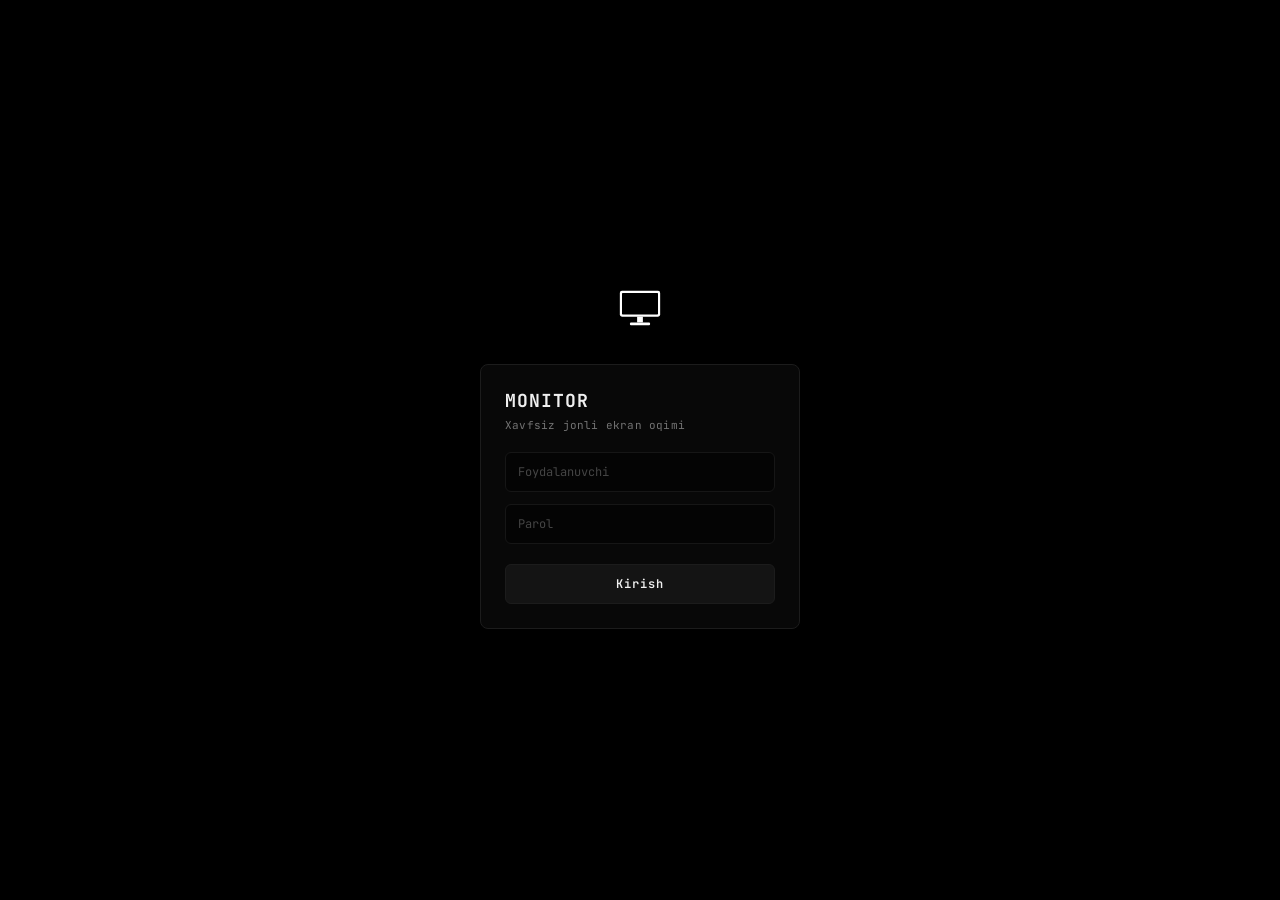
==== commit ff5c5abf: "feat: completely remove all audio, mic, and sound pipeline for pure maximum video performance" ====
--- a/public/index.html
+++ b/public/index.html
@@ -2,7 +2,7 @@
 <html lang="uz">
 <head>
   <meta charset="UTF-8">
-  <meta name="viewport" content="width=device-width, initial-scale=1.0, maximum-scale=1.0, user-scalable=no, viewport-fit=cover">
+  <meta name="viewport" content="width=device-width, initial-scale=1.0, maximum-scale=1.0, user-scalable=no, viewport-fit=cover, interactive-widget=resizes-content">
   <title>MONITOR</title>
   <link rel="icon" type="image/svg+xml" href="./favicon.svg">
   <link rel="apple-touch-icon" href="./favicon.svg">
@@ -263,28 +263,6 @@
         </svg>
       </button>
 
-      <!-- 3. OVOZ (SPEAKER / DINAMIK) -->
-      <button id="bar-audio-btn" class="bar-btn" type="button" title="Kompyuter ovozi">
-        <svg id="bar-icon-audio-on" class="hidden" viewBox="0 0 24 24" width="20" height="20" fill="none" stroke="currentColor" stroke-width="2">
-          <polygon points="11 5 6 9 2 9 2 15 6 15 11 19 11 5"></polygon>
-          <path d="M19.07 4.93a10 10 0 0 1 0 14.14M15.54 8.46a5 5 0 0 1 0 7.07"></path>
-        </svg>
-        <svg id="bar-icon-audio-off" viewBox="0 0 24 24" width="20" height="20" fill="none" stroke="currentColor" stroke-width="2">
-          <polygon points="11 5 6 9 2 9 2 15 6 15 11 19 11 5"></polygon>
-          <line x1="23" y1="9" x2="17" y2="15"></line>
-          <line x1="17" y1="9" x2="23" y2="15"></line>
-        </svg>
-      </button>
-
-      <!-- 4. GAPIRISH (MIC / TALKBACK) -->
-      <button id="bar-mic-btn" class="bar-btn" type="button" title="Kompyuterga gapirish">
-        <svg viewBox="0 0 24 24" width="20" height="20" fill="none" stroke="currentColor" stroke-width="2">
-          <path d="M12 1a3 3 0 0 0-3 3v8a3 3 0 0 0 6 0V4a3 3 0 0 0-3-3z"></path>
-          <path d="M19 10v2a7 7 0 0 1-14 0v-2"></path>
-          <line x1="12" y1="19" x2="12" y2="23"></line>
-          <line x1="8" y1="23" x2="16" y2="23"></line>
-        </svg>
-      </button>
 
       <!-- 5. SHELL TERMINAL -->
       <button id="bar-shell-btn" class="bar-btn" type="button" title="Shell Terminal">
@@ -356,39 +334,13 @@
 
   <!-- 5. SHELL TERMINAL VIEW -->
   <div id="shell-view" class="view hidden">
-    <div class="shell-header">
-      <div class="shell-title">
-        <span class="shell-dot"></span>
-        <span id="shell-cwd-text">~</span>
-      </div>
-      <div class="shell-actions">
-        <button id="shell-to-screen-btn" class="shell-action-btn" type="button" title="Jonli ekran">
-          <svg viewBox="0 0 24 24" width="14" height="14" fill="none" stroke="currentColor" stroke-width="2" stroke-linecap="round" stroke-linejoin="round">
-            <rect x="2" y="3" width="20" height="14" rx="2"></rect>
-            <line x1="8" y1="21" x2="16" y2="21"></line>
-            <line x1="12" y1="17" x2="12" y2="21"></line>
-          </svg>
-          <span>Ekran</span>
-        </button>
-        <button id="shell-to-menu-btn" class="shell-action-btn" type="button" title="Bosh menyu">
-          <svg viewBox="0 0 24 24" width="14" height="14" fill="none" stroke="currentColor" stroke-width="2" stroke-linecap="round" stroke-linejoin="round">
-            <rect x="3" y="3" width="7" height="7" rx="1.5"></rect>
-            <rect x="14" y="3" width="7" height="7" rx="1.5"></rect>
-            <rect x="14" y="14" width="7" height="7" rx="1.5"></rect>
-            <rect x="3" y="14" width="7" height="7" rx="1.5"></rect>
-          </svg>
-          <span>Menyu</span>
-        </button>
-        <button id="shell-logout-btn" class="shell-action-btn danger" type="button" title="Chiqish">
-          <svg viewBox="0 0 24 24" width="14" height="14" fill="none" stroke="currentColor" stroke-width="2" stroke-linecap="round" stroke-linejoin="round">
-            <path d="M9 21H5a2 2 0 0 1-2-2V5a2 2 0 0 1 2-2h4"></path>
-            <polyline points="16 17 21 12 16 7"></polyline>
-            <line x1="21" y1="12" x2="9" y2="12"></line>
-          </svg>
-          <span>Chiqish</span>
-        </button>
-      </div>
-    </div>
+    <!-- SUZUVCHI VA SURILADIGAN CHIQISH TUGMASI (CIRCLE X FLOAT) -->
+    <button id="shell-float-exit-btn" class="pty-float-btn" type="button" title="Bosh menyu (Dashboard)">
+      <svg viewBox="0 0 24 24" width="20" height="20" fill="none" stroke="currentColor" stroke-width="2.2" stroke-linecap="round" stroke-linejoin="round">
+        <line x1="18" y1="6" x2="6" y2="18"></line>
+        <line x1="6" y1="6" x2="18" y2="18"></line>
+      </svg>
+    </button>
 
     <div id="terminal-screen" class="terminal-screen">
       <div id="terminal-history" class="terminal-history"></div>
@@ -408,47 +360,13 @@
 
   <!-- 6. SHELL TERMINAL (ORIGINAL 1:1 PTY) VIEW -->
   <div id="pty-view" class="view hidden">
-    <div class="shell-header">
-      <div class="shell-title">
-        <span class="shell-dot pulse-dot"></span>
-        <span class="pty-tag">ORIGINAL TERMINAL (PTY)</span>
-        <span id="pty-status-text" class="pty-status">Ulanmoqda...</span>
-      </div>
-      <div class="shell-actions">
-        <button id="pty-to-screen-btn" class="shell-action-btn" type="button" title="Jonli ekran">
-          <svg viewBox="0 0 24 24" width="14" height="14" fill="none" stroke="currentColor" stroke-width="2" stroke-linecap="round" stroke-linejoin="round">
-            <rect x="2" y="3" width="20" height="14" rx="2"></rect>
-            <line x1="8" y1="21" x2="16" y2="21"></line>
-            <line x1="12" y1="17" x2="12" y2="21"></line>
-          </svg>
-          <span>Ekran</span>
-        </button>
-        <button id="pty-to-menu-btn" class="shell-action-btn" type="button" title="Bosh menyu">
-          <svg viewBox="0 0 24 24" width="14" height="14" fill="none" stroke="currentColor" stroke-width="2" stroke-linecap="round" stroke-linejoin="round">
-            <rect x="3" y="3" width="7" height="7" rx="1.5"></rect>
-            <rect x="14" y="3" width="7" height="7" rx="1.5"></rect>
-            <rect x="14" y="14" width="7" height="7" rx="1.5"></rect>
-            <rect x="3" y="14" width="7" height="7" rx="1.5"></rect>
-          </svg>
-          <span>Menyu</span>
-        </button>
-        <button id="pty-reconnect-btn" class="shell-action-btn" type="button" title="Qayta ulash">
-          <svg viewBox="0 0 24 24" width="14" height="14" fill="none" stroke="currentColor" stroke-width="2" stroke-linecap="round" stroke-linejoin="round">
-            <polyline points="23 4 23 10 17 10"></polyline>
-            <path d="M20.49 15a9 9 0 1 1-2.12-9.36L23 10"></path>
-          </svg>
-          <span>Qayta ulash</span>
-        </button>
-        <button id="pty-logout-btn" class="shell-action-btn danger" type="button" title="Chiqish">
-          <svg viewBox="0 0 24 24" width="14" height="14" fill="none" stroke="currentColor" stroke-width="2" stroke-linecap="round" stroke-linejoin="round">
-            <path d="M9 21H5a2 2 0 0 1-2-2V5a2 2 0 0 1 2-2h4"></path>
-            <polyline points="16 17 21 12 16 7"></polyline>
-            <line x1="21" y1="12" x2="9" y2="12"></line>
-          </svg>
-          <span>Chiqish</span>
-        </button>
-      </div>
-    </div>
+    <!-- SUZUVCHI VA SURILADIGAN CHIQISH TUGMASI (CIRCLE X FLOAT) -->
+    <button id="pty-float-exit-btn" class="pty-float-btn" type="button" title="Bosh menyu (Dashboard)">
+      <svg viewBox="0 0 24 24" width="20" height="20" fill="none" stroke="currentColor" stroke-width="2.2" stroke-linecap="round" stroke-linejoin="round">
+        <line x1="18" y1="6" x2="6" y2="18"></line>
+        <line x1="6" y1="6" x2="18" y2="18"></line>
+      </svg>
+    </button>
 
     <!-- PTY XTERM CONTAINER -->
     <div id="pty-terminal-wrapper" class="pty-terminal-wrapper">
--- a/public/style.css
+++ b/public/style.css
@@ -1029,6 +1029,7 @@
 /* ================= 8. ORIGINAL PTY TERMINAL VIEW ================= */
 #pty-view {
   background: #000000;
+  display: flex;
   flex-direction: column;
   justify-content: flex-start;
   align-items: stretch;
@@ -1037,6 +1038,8 @@
   height: 100vh;
   height: 100dvh;
   overflow: hidden;
+  position: fixed;
+  inset: 0;
 }
 
 .pty-tag {
@@ -1078,19 +1081,25 @@
 
 /* Mobil va planshetlarda virtual tugmalar (bottombar) ko'rsatiladi */
 .pty-virtual-keys {
-  height: 38px;
-  min-height: 38px;
+  min-height: 40px;
   background: #0c0c0c;
   border-top: 1px solid var(--border-subtle);
   display: flex;
   align-items: center;
   gap: 6px;
-  padding: 0 8px;
+  padding: 4px 8px;
+  padding-right: 56px;
+  padding-bottom: max(4px, env(safe-area-inset-bottom, 4px));
   overflow-x: auto;
   white-space: nowrap;
   -webkit-overflow-scrolling: touch;
-  z-index: 10;
+  z-index: 20;
   flex-shrink: 0;
+  touch-action: pan-x;
+}
+
+#pty-view.keyboard-open .pty-virtual-keys {
+  padding-bottom: 4px;
 }
 
 /* Desktop kompyuterlarda virtual bottombar ko'rsatilmaydi */
@@ -1125,6 +1134,68 @@
   background: var(--accent-green);
   color: #000000;
   border-color: var(--accent-green);
+}
+
+/* ================= 8.1 CORNER DOCKED / DRAGGABLE FLOATING EXIT BUTTON ================= */
+.pty-float-btn {
+  position: fixed;
+  bottom: -10px;
+  right: -10px;
+  width: 52px;
+  height: 52px;
+  border-radius: 50%;
+  background: rgba(22, 22, 22, 0.82);
+  backdrop-filter: blur(14px);
+  -webkit-backdrop-filter: blur(14px);
+  border: 1.5px solid rgba(255, 255, 255, 0.2);
+  color: #888888;
+  display: flex;
+  align-items: center;
+  justify-content: center;
+  cursor: grab;
+  user-select: none;
+  -webkit-user-select: none;
+  touch-action: none;
+  z-index: 100;
+  box-shadow: 0 0 16px rgba(0, 0, 0, 0.7);
+  transition: color 0.18s ease, border-color 0.18s ease, background 0.18s ease, box-shadow 0.18s ease, transform 0.18s cubic-bezier(0.16, 1, 0.3, 1);
+}
+
+/* Standart burchak holatida ikonkani ko'rinadigan qism markaziga to'g'irlash */
+.pty-float-btn svg {
+  transform: translate(-4px, -4px);
+  transition: transform 0.18s ease;
+}
+
+/* Hover: Yorqin yashil rang va ozgina burchakdan tashqariga intilish */
+.pty-float-btn:hover {
+  color: var(--accent-green);
+  border-color: var(--accent-green);
+  background: rgba(6, 28, 14, 0.92);
+  box-shadow: 0 0 20px rgba(0, 255, 102, 0.45), 0 0 40px rgba(0, 255, 102, 0.2);
+  transform: translate(-3px, -3px);
+}
+
+.pty-float-btn:active {
+  cursor: grabbing;
+  transform: translate(-1px, -1px) scale(0.95);
+}
+
+/* Foydalanuvchi surib boshqa joyga qo'yganda (erkin suzish holati) */
+.pty-float-btn.is-custom-pos {
+  transform: none !important;
+}
+
+.pty-float-btn.is-custom-pos svg {
+  transform: none !important;
+}
+
+.pty-float-btn.is-dragging {
+  cursor: grabbing;
+  transition: none !important;
+  opacity: 0.95;
+  transform: scale(1.08) !important;
+  box-shadow: 0 8px 28px rgba(0, 0, 0, 0.85), 0 0 20px rgba(0, 255, 102, 0.4);
 }
 
 /* ================= 17. CHROYLI VISUAL SPLASH SCREEN ================= */
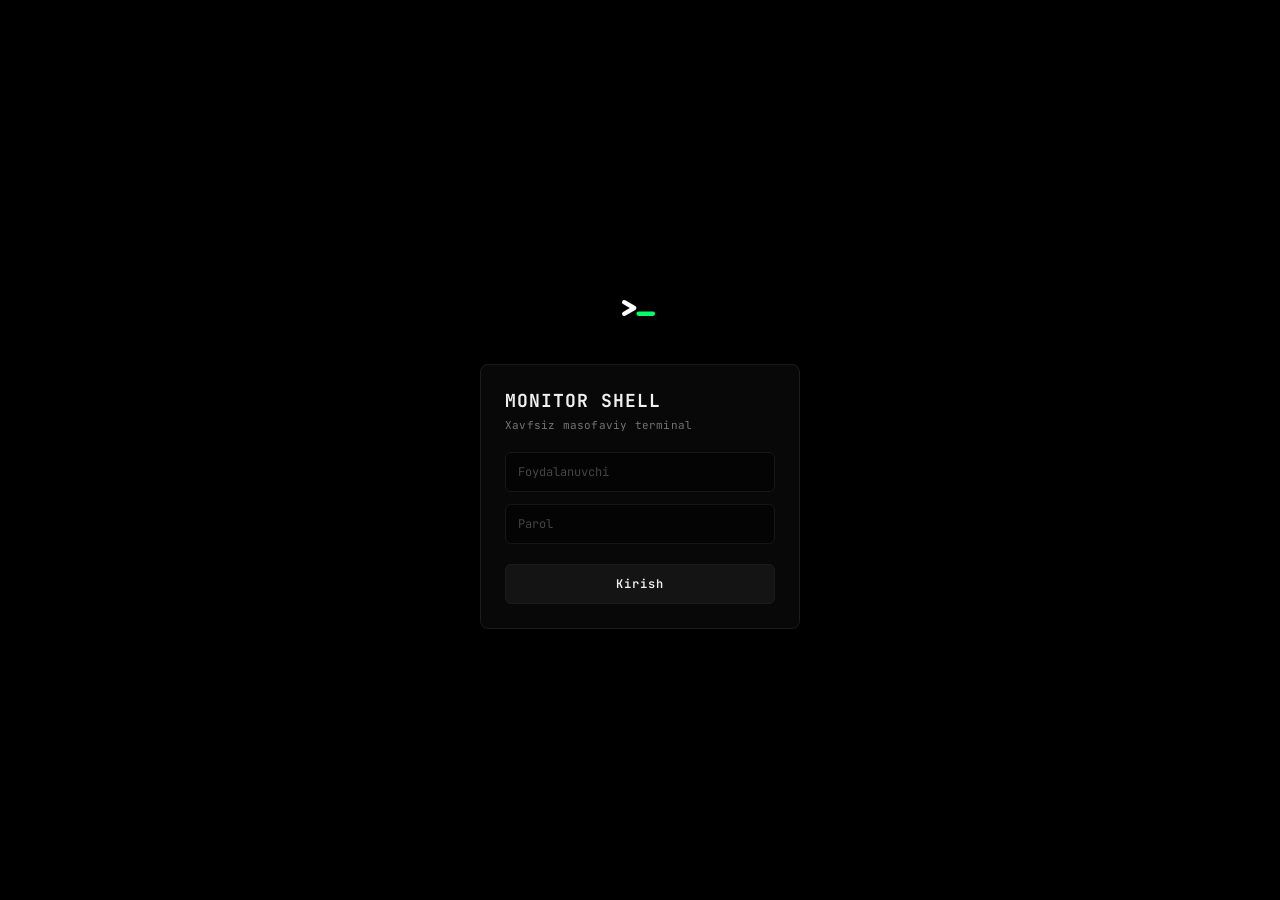
==== commit 5446f439: "feat: pure shell terminal mode, eliminated video/dashboard, local vs online auto-routing" ====
--- a/public/index.html
+++ b/public/index.html
@@ -3,15 +3,14 @@
 <head>
   <meta charset="UTF-8">
   <meta name="viewport" content="width=device-width, initial-scale=1.0, maximum-scale=1.0, user-scalable=no, viewport-fit=cover, interactive-widget=resizes-content">
-  <title>MONITOR</title>
+  <title>MONITOR SHELL</title>
   <link rel="icon" type="image/svg+xml" href="./favicon.svg">
   <link rel="apple-touch-icon" href="./favicon.svg">
-  <link rel="stylesheet" href="./style.css?v=3.8">
+  <link rel="stylesheet" href="./style.css?v=4.0">
   <link rel="stylesheet" href="./xterm.css">
   <link rel="preconnect" href="https://fonts.googleapis.com">
   <link rel="preconnect" href="https://fonts.gstatic.com" crossorigin>
   <link href="https://fonts.googleapis.com/css2?family=Inter:wght@400;500;600;700&family=JetBrains+Mono:wght@400;500;600;700&display=swap" rel="stylesheet">
-  <script src="./video-rtc.js"></script>
   <script src="./xterm.js"></script>
   <script src="./xterm-addon-fit.js"></script>
 </head>
@@ -24,40 +23,35 @@
         <svg xmlns="http://www.w3.org/2000/svg" viewBox="0 0 100 100" class="app-logo splash-logo">
           <circle cx="50" cy="50" r="50" fill="black" />
           <g fill="white">
-            <rect x="22" y="26" width="56" height="36" rx="3" ry="3" />
-            <rect x="46" y="62" width="8" height="8" />
-            <rect x="36" y="70" width="28" height="4" rx="1.5" ry="1.5" />
-            <rect x="25" y="29" width="50" height="30" fill="black" rx="1" ry="1" />
+            <polyline points="28 42 42 50 28 58" stroke="white" stroke-width="6" stroke-linecap="round" stroke-linejoin="round" fill="none"/>
+            <line x1="48" y1="58" x2="68" y2="58" stroke="#00ff66" stroke-width="6" stroke-linecap="round" />
           </g>
         </svg>
       </div>
-      <h1 class="splash-title">MONITOR</h1>
+      <h1 class="splash-title">MONITOR SHELL</h1>
       <div class="splash-loader">
         <div class="splash-bar"></div>
       </div>
     </div>
   </div>
 
-  <!-- 1. LOGIN -->
+  <!-- 1. LOGIN VIEW -->
   <div id="login-view" class="view hidden">
     <div class="login-container">
-      <!-- MONITOR LOGO -->
       <div class="logo-wrapper">
         <svg xmlns="http://www.w3.org/2000/svg" viewBox="0 0 100 100" class="app-logo">
           <circle cx="50" cy="50" r="50" fill="black" />
-          <g fill="white">
-            <rect x="22" y="26" width="56" height="36" rx="3" ry="3" />
-            <rect x="46" y="62" width="8" height="8" />
-            <rect x="36" y="70" width="28" height="4" rx="1.5" ry="1.5" />
-            <rect x="25" y="29" width="50" height="30" fill="black" rx="1" ry="1" />
+          <g fill="none">
+            <polyline points="28 42 42 50 28 58" stroke="white" stroke-width="6" stroke-linecap="round" stroke-linejoin="round"/>
+            <line x1="48" y1="58" x2="68" y2="58" stroke="#00ff66" stroke-width="6" stroke-linecap="round" />
           </g>
         </svg>
       </div>
 
       <div class="card">
         <div class="header">
-          <h1>MONITOR</h1>
-          <p>Xavfsiz jonli ekran oqimi</p>
+          <h1>MONITOR SHELL</h1>
+          <p>Xavfsiz masofaviy terminal</p>
         </div>
 
         <form id="login-form">
@@ -77,296 +71,22 @@
     </div>
   </div>
 
-  <!-- 2. WELCOME / MODE SELECTION MENU -->
-  <div id="welcome-view" class="view hidden">
-    <div class="welcome-container">
-      <div class="logo-wrapper">
-        <svg xmlns="http://www.w3.org/2000/svg" viewBox="0 0 100 100" class="app-logo">
-          <circle cx="50" cy="50" r="50" fill="black" />
-          <g fill="white">
-            <rect x="22" y="26" width="56" height="36" rx="3" ry="3" />
-            <rect x="46" y="62" width="8" height="8" />
-            <rect x="36" y="70" width="28" height="4" rx="1.5" ry="1.5" />
-            <rect x="25" y="29" width="50" height="30" fill="black" rx="1" ry="1" />
-          </g>
-        </svg>
+  <!-- 2. PTY TERMINAL (1:1 XTERM INTERACTIVE SHELL) -->
+  <div id="pty-view" class="view hidden">
+    <!-- PTY HEADER BAR -->
+    <div class="pty-header-bar">
+      <div class="pty-header-left">
+        <span class="pty-title">🐚 SHELL</span>
+        <span id="pty-status-badge" class="pty-badge connecting">Ulanmoqda...</span>
+        <span id="pty-net-badge" class="pty-badge local">Aniqlanmoqda...</span>
       </div>
-
-      <div class="welcome-card">
-        <div class="welcome-header">
-          <div class="welcome-badge">
-            <span class="pulse-dot"></span>
-            <span>TIZIM TAYYOR</span>
-          </div>
-          <h1 id="welcome-user">MONITOR</h1>
-          <p>Ish rejimini tanlang</p>
-          <div id="net-tip" class="net-tip hidden">
-            <svg viewBox="0 0 24 24" width="14" height="14" fill="none" stroke="currentColor" stroke-width="2" style="flex-shrink:0"><path d="M5 12.55a11 11 0 0 1 14.08 0"></path><path d="M1.42 9a16 16 0 0 1 21.16 0"></path><path d="M8.53 16.11a6 6 0 0 1 6.95 0"></path><line x1="12" y1="20" x2="12.01" y2="20"></line></svg>
-            <span>Wi-Fi tarmog‘idasizmi? 0ms maksimal tezlik: <a id="local-wifi-link" href="#" target="_blank">Lokal Wi-Fi ga o‘tish</a></span>
-          </div>
-        </div>
-
-        <div class="mode-grid">
-          <!-- REJIM 1: JONLI EKRAN -->
-          <div id="mode-screen-btn" class="mode-card">
-            <div class="mode-icon">
-              <svg viewBox="0 0 24 24" width="24" height="24" fill="none" stroke="currentColor" stroke-width="2" stroke-linecap="round" stroke-linejoin="round">
-                <rect x="2" y="3" width="20" height="14" rx="2"></rect>
-                <line x1="8" y1="21" x2="16" y2="21"></line>
-                <line x1="12" y1="17" x2="12" y2="21"></line>
-              </svg>
-            </div>
-            <div class="mode-info">
-              <h3>Jonli Ekran (Monitor)</h3>
-              <p>Real-time WebRTC video, 2 tomonlama audio va mikrofon</p>
-            </div>
-            <div class="mode-arrow">
-              <svg viewBox="0 0 24 24" width="18" height="18" fill="none" stroke="currentColor" stroke-width="2" stroke-linecap="round" stroke-linejoin="round">
-                <polyline points="9 18 15 12 9 6"></polyline>
-              </svg>
-            </div>
-          </div>
-
-          <!-- REJIM 2: ORIGINAL INTERAKTIV TERMINAL -->
-          <div id="mode-pty-btn" class="mode-card">
-            <div class="mode-icon">
-              <svg viewBox="0 0 24 24" width="24" height="24" fill="none" stroke="currentColor" stroke-width="2" stroke-linecap="round" stroke-linejoin="round">
-                <polyline points="4 17 10 11 4 5"></polyline>
-                <line x1="12" y1="19" x2="20" y2="19"></line>
-              </svg>
-            </div>
-            <div class="mode-info">
-              <h3>Shell Terminal (Original)</h3>
-              <p>Haqiqiy 1:1 interaktiv PTY terminal (fish, sudo, htop, vim)</p>
-            </div>
-            <div class="mode-arrow">
-              <svg viewBox="0 0 24 24" width="18" height="18" fill="none" stroke="currentColor" stroke-width="2" stroke-linecap="round" stroke-linejoin="round">
-                <polyline points="9 18 15 12 9 6"></polyline>
-              </svg>
-            </div>
-          </div>
-        </div>
-
-        <button type="button" id="logout-btn" class="logout-link">
-          <svg viewBox="0 0 24 24" width="16" height="16" fill="none" stroke="currentColor" stroke-width="2" stroke-linecap="round" stroke-linejoin="round">
-            <path d="M9 21H5a2 2 0 0 1-2-2V5a2 2 0 0 1 2-2h4"></path>
-            <polyline points="16 17 21 12 16 7"></polyline>
-            <line x1="21" y1="12" x2="9" y2="12"></line>
-          </svg>
-          Tizimdan chiqish
-        </button>
+      <div class="pty-header-right">
+        <a id="pty-lan-switch-btn" class="pty-action-btn lan-btn hidden" href="#" title="Lokal Wi-Fi ga to‘g‘ridan-to‘g‘ri o‘tish (0ms)">⚡ Lokal Wi-Fi</a>
+        <button id="pty-reconnect-btn" class="pty-action-btn" type="button" title="Qayta ulanish">🔄</button>
+        <button id="pty-fullscreen-btn" class="pty-action-btn" type="button" title="To‘liq ekran">⛶</button>
+        <button id="pty-logout-btn" class="pty-action-btn danger" type="button" title="Chiqish">Chiqish</button>
       </div>
     </div>
-  </div>
-
-  <!-- 3. TAYMER (10 SONIYA) VA PRE-WARM -->
-  <div id="countdown-view" class="view hidden">
-    <div class="countdown-box">
-      <div id="countdown-num" class="timer-display">10</div>
-      
-      <div class="tip-card">
-        <div class="tip-title">
-          <svg viewBox="0 0 24 24" width="16" height="16" fill="none" stroke="currentColor" stroke-width="2" stroke-linecap="round" stroke-linejoin="round">
-            <path d="M8 3H5a2 2 0 0 0-2 2v3m18 0V5a2 2 0 0 0-2-2h-3m0 18h3a2 2 0 0 0 2-2v-3M3 16v3a2 2 0 0 0 2 2h3"></path>
-          </svg>
-          <span>TO'LIQ EKRAN REJIMI</span>
-        </div>
-        <p class="tip-text">
-          Hozir ekraningiz avtomatik <strong>to'liq ekran (fullscreen)</strong> bo'ladi.<br>
-          Ekranga <strong>2 marta tez bossangiz</strong> fullscreen dan chiqasiz, yana <strong>2 marta tez bossangiz</strong> qayta kirasiz.
-        </p>
-      </div>
-
-      <div class="bar-track">
-        <div id="progress-bar" class="bar-fill"></div>
-      </div>
-    </div>
-  </div>
-
-  <!-- 4. SOF EKRAN -->
-  <div id="screen-view" class="view hidden">
-    <!-- 4.1 CHROYLI VISUAL SPLASH OVERLAY (ULANGUNCHA CHEKSIZ) -->
-    <div id="screen-splash" class="screen-splash">
-      <div class="splash-card">
-        <!-- ANIMATED RADAR / PULSE SPINNER -->
-        <div class="splash-animation">
-          <div class="splash-ring ring-1"></div>
-          <div class="splash-ring ring-2"></div>
-          <div class="splash-ring ring-3"></div>
-          <div class="splash-core">
-            <svg viewBox="0 0 24 24" width="26" height="26" fill="none" stroke="currentColor" stroke-width="2" stroke-linecap="round" stroke-linejoin="round">
-              <rect x="2" y="3" width="20" height="14" rx="2"></rect>
-              <line x1="8" y1="21" x2="16" y2="21"></line>
-              <line x1="12" y1="17" x2="12" y2="21"></line>
-            </svg>
-          </div>
-        </div>
-
-        <div class="splash-content">
-          <div class="splash-badge">
-            <span class="splash-dot"></span>
-            <span id="splash-status-badge">ULANMOQDA</span>
-          </div>
-          <h2 class="splash-title">Jonli Ekran Ulanishi</h2>
-          <p id="splash-desc" class="splash-desc">Kompyuter bilan xavfsiz apparat oqimi o‘rnatilmoqda...</p>
-
-          <!-- JONLI BOSQICHLAR KO'RSATGICHI -->
-          <div class="splash-steps">
-            <div id="step-handshake" class="splash-step active">
-              <span class="step-indicator"></span>
-              <span>1. WebRTC xavfsiz kanali</span>
-            </div>
-            <div id="step-media" class="splash-step">
-              <span class="step-indicator"></span>
-              <span>2. Apparat H.264 & Audio</span>
-            </div>
-            <div id="step-live" class="splash-step">
-              <span class="step-indicator"></span>
-              <span>3. Jonli efir (0 ms kechikish)</span>
-            </div>
-          </div>
-        </div>
-
-        <!-- ORQAGA QAYTISH TUGMASI -->
-        <button id="splash-cancel-btn" type="button" class="splash-cancel-btn">
-          <svg viewBox="0 0 24 24" width="14" height="14" fill="none" stroke="currentColor" stroke-width="2">
-            <line x1="18" y1="6" x2="6" y2="18"></line>
-            <line x1="6" y1="6" x2="18" y2="18"></line>
-          </svg>
-          Bekor qilish
-        </button>
-      </div>
-    </div>
-
-    <video-rtc id="screen-video"></video-rtc>
-
-    <!-- ZAMONAVIY FLOATING BOTTOM BAR -->
-    <div id="screen-bottombar" class="screen-bottombar">
-      <!-- 1. DASHBOARD / BOSH MENYU -->
-      <button id="bar-dashboard-btn" class="bar-btn" type="button" title="Bosh menyu">
-        <svg viewBox="0 0 24 24" width="20" height="20" fill="none" stroke="currentColor" stroke-width="2">
-          <rect x="3" y="3" width="7" height="7" rx="1.5"></rect>
-          <rect x="14" y="3" width="7" height="7" rx="1.5"></rect>
-          <rect x="14" y="14" width="7" height="7" rx="1.5"></rect>
-          <rect x="3" y="14" width="7" height="7" rx="1.5"></rect>
-        </svg>
-      </button>
-
-      <!-- 2. PAUSE / PLAY -->
-      <button id="bar-pause-btn" class="bar-btn" type="button" title="Pauza / Davom ettirish">
-        <svg id="bar-icon-pause" viewBox="0 0 24 24" width="20" height="20" fill="currentColor">
-          <rect x="6" y="4" width="4" height="16" rx="1"></rect>
-          <rect x="14" y="4" width="4" height="16" rx="1"></rect>
-        </svg>
-        <svg id="bar-icon-play" class="hidden" viewBox="0 0 24 24" width="20" height="20" fill="currentColor">
-          <polygon points="5 3 19 12 5 21 5 3"></polygon>
-        </svg>
-      </button>
-
-
-      <!-- 5. SHELL TERMINAL -->
-      <button id="bar-shell-btn" class="bar-btn" type="button" title="Shell Terminal">
-        <svg viewBox="0 0 24 24" width="20" height="20" fill="none" stroke="currentColor" stroke-width="2">
-          <polyline points="4 17 10 11 4 5"></polyline>
-          <line x1="12" y1="19" x2="20" y2="19"></line>
-        </svg>
-      </button>
-
-      <!-- 6. TO'LIQ EKRAN (FULLSCREEN) -->
-      <button id="bar-fullscreen-btn" class="bar-btn" type="button" title="To'liq ekran">
-        <svg viewBox="0 0 24 24" width="20" height="20" fill="none" stroke="currentColor" stroke-width="2">
-          <path d="M8 3H5a2 2 0 0 0-2 2v3m18 0V5a2 2 0 0 0-2-2h-3m0 18h3a2 2 0 0 0 2-2v-3M3 16v3a2 2 0 0 0 2 2h3"></path>
-        </svg>
-      </button>
-
-      <!-- 7. 3-NUQTA (MORE MENU) -->
-      <div class="bar-more-wrapper">
-        <button id="bar-more-btn" class="bar-btn" type="button" title="Ko'proq">
-          <svg viewBox="0 0 24 24" width="20" height="20" fill="none" stroke="currentColor" stroke-width="2">
-            <circle cx="12" cy="5" r="1.5"></circle>
-            <circle cx="12" cy="12" r="1.5"></circle>
-            <circle cx="12" cy="19" r="1.5"></circle>
-          </svg>
-        </button>
-
-        <!-- MORE DROPUP POPUP -->
-        <div id="bar-more-menu" class="bar-more-menu hidden">
-          <!-- PICTURE IN PICTURE -->
-          <button id="menu-pip-btn" class="menu-item" type="button">
-            <svg viewBox="0 0 24 24" width="16" height="16" fill="none" stroke="currentColor" stroke-width="2">
-              <rect x="2" y="4" width="20" height="16" rx="2"></rect>
-              <rect x="12" y="11" width="8" height="7" rx="1" fill="currentColor"></rect>
-            </svg>
-            <span>Picture-in-Picture (PiP)</span>
-          </button>
-
-          <!-- QAYTA ULANISH (RECONNECT) -->
-          <button id="menu-reconnect-btn" class="menu-item" type="button">
-            <svg viewBox="0 0 24 24" width="16" height="16" fill="none" stroke="currentColor" stroke-width="2">
-              <path d="M23 4v6h-6"></path>
-              <path d="M1 20v-6h6"></path>
-              <path d="M3.51 9a9 9 0 0 1 14.85-3.36L23 10M1 14l4.64 4.36A9 9 0 0 0 20.49 15"></path>
-            </svg>
-            <span>Qayta ulanish (Reconnect)</span>
-          </button>
-
-          <!-- SIFAT VA FPS HOLATI -->
-          <div class="menu-divider"></div>
-          <div class="menu-info-badge">
-            <span class="pulse-dot"></span>
-            <span>30 FPS • H.264 • 3.5 Mbps</span>
-          </div>
-          <div class="menu-divider"></div>
-
-          <!-- TIZIMDAN CHIQISH -->
-          <button id="menu-logout-btn" class="menu-item danger" type="button">
-            <svg viewBox="0 0 24 24" width="16" height="16" fill="none" stroke="currentColor" stroke-width="2">
-              <path d="M9 21H5a2 2 0 0 1-2-2V5a2 2 0 0 1 2-2h4"></path>
-              <polyline points="16 17 21 12 16 7"></polyline>
-              <line x1="21" y1="12" x2="9" y2="12"></line>
-            </svg>
-            <span>Tizimdan chiqish</span>
-          </button>
-        </div>
-      </div>
-    </div>
-  </div>
-
-  <!-- 5. SHELL TERMINAL VIEW -->
-  <div id="shell-view" class="view hidden">
-    <!-- SUZUVCHI VA SURILADIGAN CHIQISH TUGMASI (CIRCLE X FLOAT) -->
-    <button id="shell-float-exit-btn" class="pty-float-btn" type="button" title="Bosh menyu (Dashboard)">
-      <svg viewBox="0 0 24 24" width="20" height="20" fill="none" stroke="currentColor" stroke-width="2.2" stroke-linecap="round" stroke-linejoin="round">
-        <line x1="18" y1="6" x2="6" y2="18"></line>
-        <line x1="6" y1="6" x2="18" y2="18"></line>
-      </svg>
-    </button>
-
-    <div id="terminal-screen" class="terminal-screen">
-      <div id="terminal-history" class="terminal-history"></div>
-      <div class="terminal-active-line">
-        <span class="prompt-tag">[I]</span>
-        <span class="prompt-arrow">&gt;</span>
-        <div class="terminal-input-wrap">
-          <div class="terminal-ghost" aria-hidden="true">
-            <span id="ghost-hidden" class="ghost-hidden"></span>
-            <span id="ghost-suggestion" class="ghost-suggestion"></span>
-          </div>
-          <input type="text" id="terminal-input" class="terminal-input" autocomplete="off" autocorrect="off" autocapitalize="none" spellcheck="false">
-        </div>
-      </div>
-    </div>
-  </div>
-
-  <!-- 6. SHELL TERMINAL (ORIGINAL 1:1 PTY) VIEW -->
-  <div id="pty-view" class="view hidden">
-    <!-- SUZUVCHI VA SURILADIGAN CHIQISH TUGMASI (CIRCLE X FLOAT) -->
-    <button id="pty-float-exit-btn" class="pty-float-btn" type="button" title="Bosh menyu (Dashboard)">
-      <svg viewBox="0 0 24 24" width="20" height="20" fill="none" stroke="currentColor" stroke-width="2.2" stroke-linecap="round" stroke-linejoin="round">
-        <line x1="18" y1="6" x2="6" y2="18"></line>
-        <line x1="6" y1="6" x2="18" y2="18"></line>
-      </svg>
-    </button>
 
     <!-- PTY XTERM CONTAINER -->
     <div id="pty-terminal-wrapper" class="pty-terminal-wrapper">
@@ -388,6 +108,6 @@
     </div>
   </div>
 
-  <script src="./app.js?v=3.8"></script>
+  <script src="./app.js?v=4.0"></script>
 </body>
 </html>
--- a/public/style.css
+++ b/public/style.css
@@ -1430,3 +1430,105 @@
   color: var(--text-main);
   border-color: rgba(255, 255, 255, 0.15);
 }
+
+/* ================= 9. PTY TERMINAL HEADER BAR ================= */
+.pty-header-bar {
+  display: flex;
+  align-items: center;
+  justify-content: space-between;
+  padding: 8px 12px;
+  background: #0d0d0d;
+  border-bottom: 1px solid #222222;
+  font-family: var(--font-mono);
+  font-size: 12px;
+  color: #cccccc;
+  user-select: none;
+  flex-shrink: 0;
+  z-index: 10;
+  gap: 8px;
+}
+
+.pty-header-left, .pty-header-right {
+  display: flex;
+  align-items: center;
+  gap: 8px;
+  flex-wrap: wrap;
+}
+
+.pty-title {
+  font-weight: 700;
+  color: var(--accent-green);
+  letter-spacing: 0.5px;
+}
+
+.pty-badge {
+  display: inline-flex;
+  align-items: center;
+  gap: 5px;
+  padding: 2px 7px;
+  border-radius: 4px;
+  background: #1a1a1a;
+  border: 1px solid #2a2a2a;
+  font-size: 11px;
+}
+
+.pty-badge.online {
+  color: #50fa7b;
+  border-color: rgba(80, 250, 123, 0.3);
+}
+
+.pty-badge.local {
+  color: #8be9fd;
+  border-color: rgba(139, 233, 253, 0.3);
+}
+
+.pty-badge.connecting {
+  color: #f1fa8c;
+  border-color: rgba(241, 250, 140, 0.3);
+}
+
+.pty-badge.error {
+  color: #ff5555;
+  border-color: rgba(255, 85, 85, 0.3);
+}
+
+.pty-action-btn {
+  background: #181818;
+  border: 1px solid #333333;
+  color: #cccccc;
+  padding: 4px 8px;
+  border-radius: 4px;
+  cursor: pointer;
+  font-size: 11px;
+  font-family: var(--font-mono);
+  display: inline-flex;
+  align-items: center;
+  gap: 4px;
+  transition: all 0.15s ease;
+  text-decoration: none;
+}
+
+.pty-action-btn:hover {
+  background: #252525;
+  color: #ffffff;
+  border-color: #555555;
+}
+
+.pty-action-btn.lan-btn {
+  background: rgba(139, 233, 253, 0.1);
+  color: #8be9fd;
+  border-color: rgba(139, 233, 253, 0.3);
+}
+
+.pty-action-btn.lan-btn:hover {
+  background: rgba(139, 233, 253, 0.2);
+}
+
+.pty-action-btn.danger {
+  color: #ff6e67;
+  border-color: rgba(255, 110, 103, 0.3);
+}
+
+.pty-action-btn.danger:hover {
+  background: rgba(255, 110, 103, 0.15);
+}
